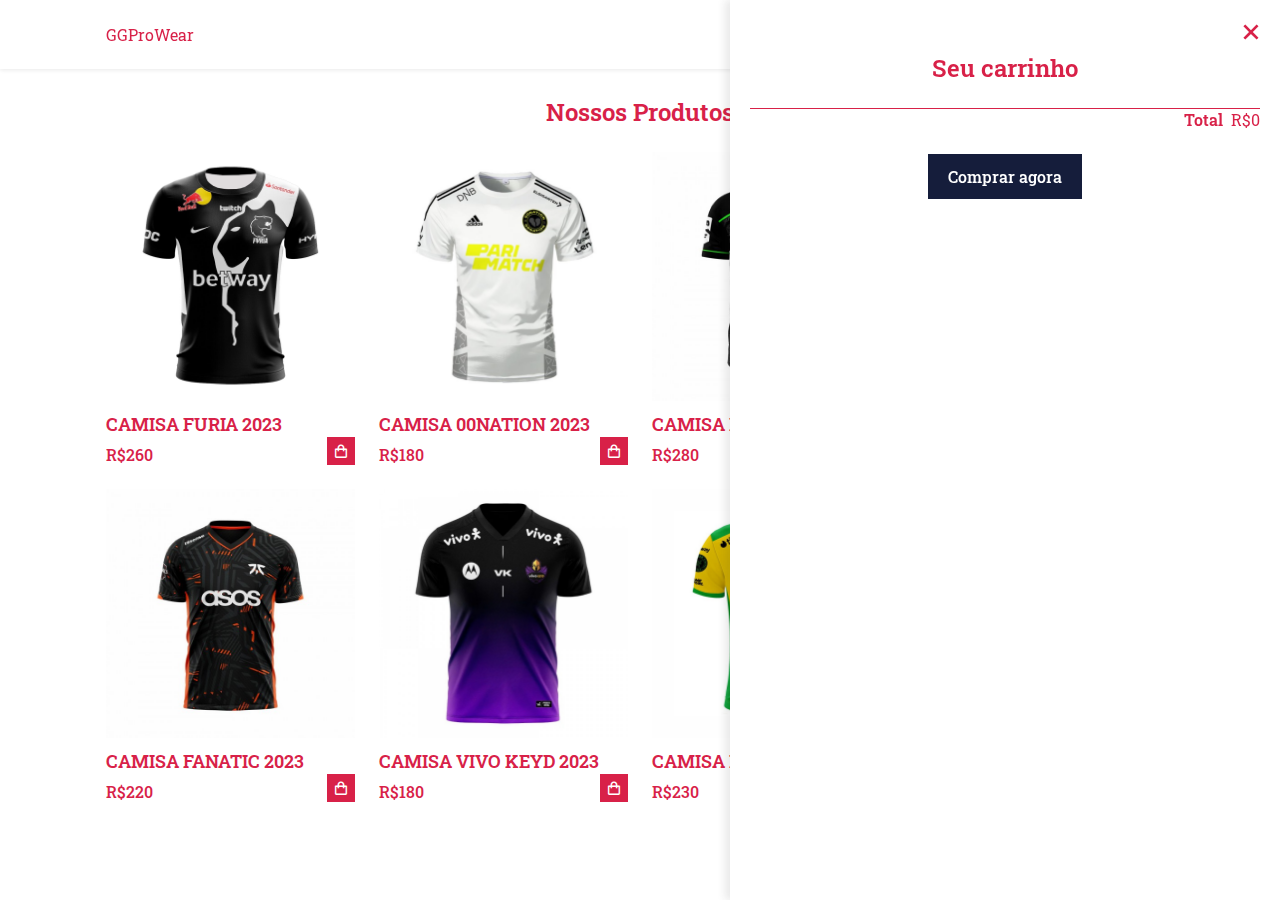
==== index.html @ 095cf4ad "SiteEcommerse" ====
<!DOCTYPE html>
<html lang="en">
<head>
    <meta charset="UTF-8">
    <meta name="viewport" content="width=device-width, initial-scale=1.0">
    <title>GG Pro Wear Website - Shopping carrinho</title>
    <!-- link do css-->
    <link rel="stylesheet" href="css/style.css">
    <!--icones-->
    <link href='https://unpkg.com/boxicons@2.1.4/css/boxicons.min.css' rel='stylesheet'>
</head>
<body>
    <!--logo e carrinho-->
    <header>
        <div class="nav container">
            <a href="#" class="logo">GGProWear</a>
            <!--icone do carrinho-->
            <i class='bx bx-cart' id="carrinho-icone"></i>
            <!--carrinho-->
            <div class="carrinho">
                <h2 class="carrinho-titulo">Seu carrinho</h2>
                <!--content-->
                <div class="carrinho-content">
 
                </div>
                <!--total-->
                <div class="total">
                    <div class="total-titulo">Total</div>
                    <div class="preco-total">R$0</div>
                </div>
                <!--botao-de-compra-->
                <button type="button" class="btn-comprar">Comprar agora</button>
                <!--fechar carrinho-->
                <i class="bx bx-x" id="fechar-carrinho"></i>


            </div>  
        </div>
    </header>
    <!--enunciado da loja-->
    <section class="shop container">
        <h2 class="section-title">Nossos Produtos</h2>
        <!-- camisas -->
        <div class="shop-content">
            <!--1 camisa-->
            <div class="Caixa-do-Protudo">
                <img src="img/camisa_furia.jpg" alt="" class="Produto-img">
                <h2 class="nome-do-produto">Camisa Furia 2023</h2>
                <span class="price">R$260</span>
                <i class='bx bx-shopping-bag add-carrinho'></i>
            </div> 
            <!--2 camisa-->
            <div class="Caixa-do-Protudo">
                <img src="img/Camisa_00nation.jpg" alt="" class="Produto-img">
                <h2 class="nome-do-produto">Camisa 00Nation 2023</h2>
                <span class="price">R$180</span>
                <i class='bx bx-shopping-bag add-carrinho'></i>
            </div> 
            <!--3 camisa-->
            <div class="Caixa-do-Protudo">
                <img src="img/camisa_loud.jpg" alt="" class="Produto-img">
                <h2 class="nome-do-produto">Camisa Loud 2023</h2>
                <span class="price">R$280</span>
                <i class='bx bx-shopping-bag add-carrinho'></i>
            </div> 
            <!--4 camisa-->
            <div class="Caixa-do-Protudo">
                <img src="img/camisa_pain.jpg" alt="" class="Produto-img">
                <h2 class="nome-do-produto">Camisa Pain 2023</h2>
                <span class="price">R$200</span>
                <i class='bx bx-shopping-bag add-carrinho'></i>
            </div> 
            <!--5 camisa-->
            <div class="Caixa-do-Protudo">
                <img src="img/camisa_FNC.jpeg" alt="" class="Produto-img">
                <h2 class="nome-do-produto">Camisa Fanatic 2023</h2>
                <span class="price">R$220</span>
                <i class='bx bx-shopping-bag add-carrinho'></i>
            </div>
             <!--6 camisa-->
            <div class="Caixa-do-Protudo">
                <img src="img/camisa_VK.jpg" alt="" class="Produto-img">
                <h2 class="nome-do-produto">Camisa Vivo Keyd 2023</h2>
                <span class="price">R$180</span>
                <i class='bx bx-shopping-bag add-carrinho'></i>
            </div> 
            <!--7 camisa-->
            <div class="Caixa-do-Protudo">
                <img src="img/camisa_mibr.jpg" alt="" class="Produto-img">
                <h2 class="nome-do-produto">Camisa MIBR 2023</h2>
                <span class="price">R$230</span>
                <i class='bx bx-shopping-bag add-carrinho'></i>
            </div> 
            <!--8 camisa-->
            <div class="Caixa-do-Protudo">
                <img src="img/camisa_rad.jpeg" alt="" class="Produto-img">
                <h2 class="nome-do-produto">Camisa Rad Canids 2023</h2>
                <span class="price">R$190</span>
                <i class='bx bx-shopping-bag add-carrinho'></i>
            </div> 
        </div>


    </section>
    <!--link do js-->
    <script src="js/main.js"></script>
</body>
</html>
---- css/style.css ----
/*Fontes do google*/
@import url('https://fonts.googleapis.com/css2?family=Roboto+Slab:wght@500&display=swap');
*{
    font-family: 'Roboto Slab', serif;
    margin: 0;
    padding: 0;
    scroll-padding-top: 2rem;
    scroll-behavior: smooth;
    box-sizing: border-box;
    list-style: none;
    text-decoration: none;
}
:root{
    --principal-color:#151d3b;
    --texto-color: #d82148;
    --fundo-color: #fff;
}
img{
    width: 100%;

}
body{
    color: var(--texto-color);
}
.container{
    max-width: 1068px;
    margin: auto;
    width: 100%;
}
section{
    padding: 4rem 0 3rem;
}
/* header*/
header{
    position:fixed;
    top: 0;
    left: 0;
    width: 100%;
    background: var(--fundo-color);
    box-shadow: 0 1px 4px hsl(0 4% 15% / 10%);
    z-index: 100;
}
.nav{
    display: flex;
    align-items: center;
    justify-content: space-between;
    padding: 20px 0;

}
.logo{
    font-size: 1,1rem;
    color: var(--texto-color);
    font-weight: 400;
}
#carrinho-icone{
    font-size: 1.8rem;
    cursor: pointer;
}

/*carrinho*/
.carrinho{
    position: fixed;
    top: 0;
    right: 0%;
    width: 550px;
    min-height: 100vh;
    padding: 20px;
    background-color: var(--fundo-color);
    box-shadow:  -5px 0px 8px hsl(0 4%  15% / 10% );
    transition: 0.3s;
}
.ativar.carrinho{
    right: 0;
}
.carrinho-titulo{
    text-align: center;
    font-size: 1.5rem;
    font-weight: 600;
    margin-top: 2rem;
}

.carrinho-box{
    display: grid;
    grid-template-columns: 32% 50% 18%;
    align-items: center;
    gap: 1rem;
    margin-top: 1rem;
}
.carrinho-img{
    width: 200px;
    height: 200px;
    object-fit: contain;
    padding: 10px;
}
.detail-box{
    display: grid;
    row-gap: 0.5rem;
}
.carrinho-produto-titulo{
    font-size: 1.5rem;
    text-transform: uppercase;
}
.carrinho-preco{
    font-weight: 500;
}
.carrinho-quantidade{
    border: 1px solid var(--principal-color);
    outline-color: var(--principal-color);
    width: 2.4rem;
    text-align: center;
    font-size: 1rem;
}
.remover-carrinho{
    font-size: 24px;
    color: var(--principal-color);
    cursor: pointer;
}
.total{
    display: flex;
    justify-content: flex-end;
    margin-top:  1.5rem;
    border-top: 1px solid var(--texto-color);
}
.total-titulo{
    font-size: 1rem;
    font-weight: 600;
}
.preco-total{
    margin-left: 0.5rem;

}
.btn-comprar{
    display: flex;
    margin: 1.5rem auto 0 auto;
    padding: 12px 20px;
    border: none;
    background: var(--principal-color);
    color: var(--fundo-color);
    font-size: 1rem;
    font-weight: 500;
    cursor: pointer;
}
.btn-comprar:hover{
    background: var(--texto-color);
}
#fechar-carrinho{
    position: absolute;
    top: 1rem;
    right: 0.8rem;
    font-size: 2rem;
    color: var(--texto-color);
    cursor: pointer;
}
.section-title{
    font-size: 1.5rem;
    font-weight: 600;
    text-align: center;
    margin-bottom: 1.5rem;
}
.shop{
    margin-top: 2rem;
}
/* box das camisas */
.shop-content{
    display: grid;
    grid-template-columns: repeat(auto-fit,minmax(220px,auto));
    gap:1.5rem;
}
.Caixa-do-Protudo{
    position: relative;
}
.Caixa-do-Protudo:hover{
    padding: 10px;
    border: 1px solid var(--principal-color);
    transition: 0.4s;
}
.Produto-img{
    width: 100%;
    height: auto;
    margin-bottom: 0.5rem;
}
.nome-do-produto{
    font-size: 1.1rem;
    font-weight: 600;
    text-transform: uppercase;
    margin-bottom: 0.5rem;
}
.price{
    font-weight: 500;
}
.add-carrinho{
    position: absolute;
    bottom: 0;
    right: 0;
    background: var(--texto-color);
    color: var(--fundo-color);
    padding: 6px;
    cursor: pointer;
}
.add-carrinho:houver{
    background: hsl(0, 72%, 25%);
}
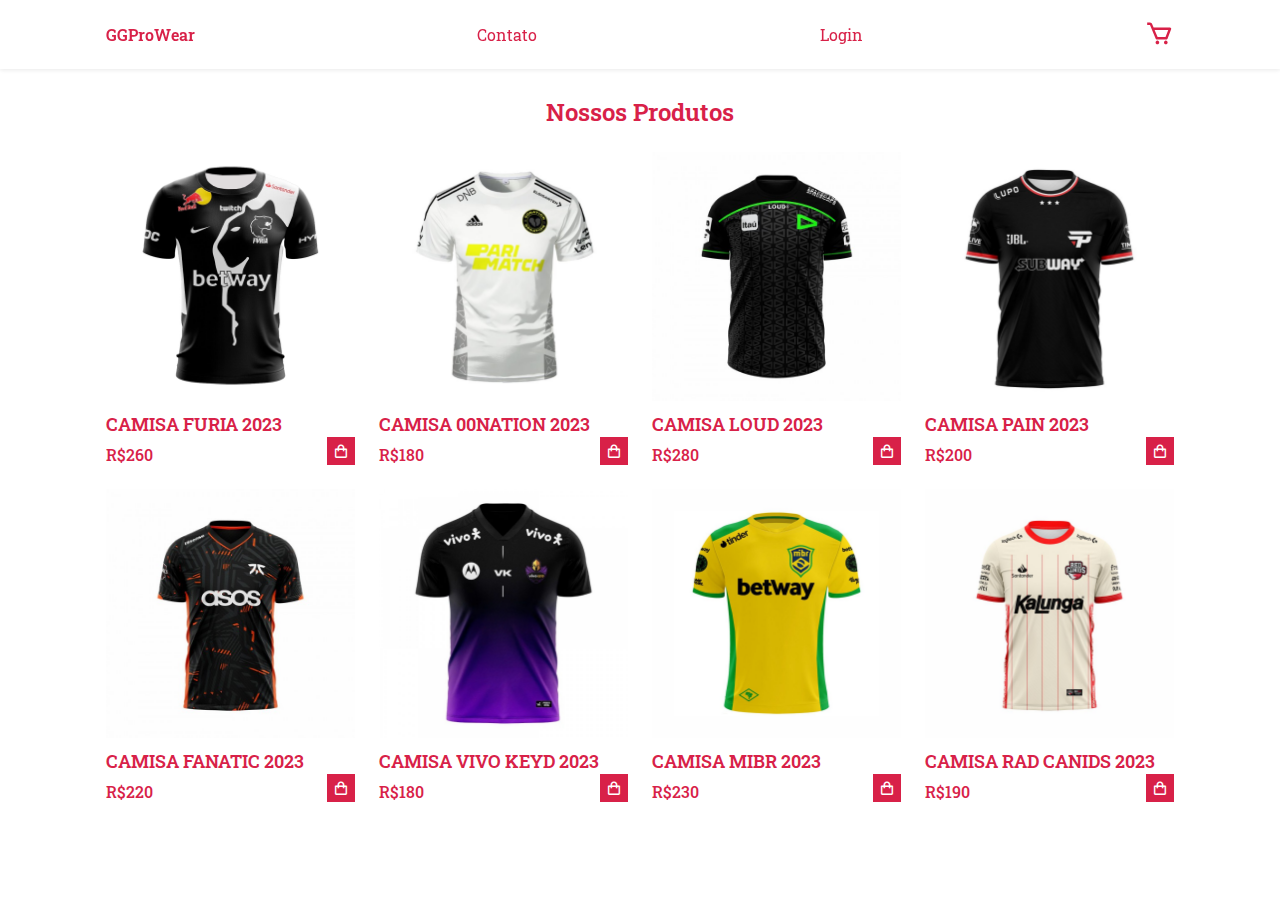
==== commit 2d813bbf: "colocando aba de login e contato" ====
--- a/index.html
+++ b/index.html
@@ -14,6 +14,13 @@
     <header>
         <div class="nav container">
             <a href="#" class="logo">GGProWear</a>
+            <!--Aba e contato-->
+            <div class="contato">
+                <a href="contato.html"><font color="#d82148">Contato</font></a>
+            </div>
+            <div class="login">
+                <a href="Login.html"><font color="#d82148">Login</font></a>
+            </div>
             <!--icone do carrinho-->
             <i class='bx bx-cart' id="carrinho-icone"></i>
             <!--carrinho-->
--- a/css/style.css
+++ b/css/style.css
@@ -48,9 +48,9 @@
 
 }
 .logo{
-    font-size: 1,1rem;
+    font-size: 4,2rem;
     color: var(--texto-color);
-    font-weight: 400;
+    font-weight: 600;
 }
 #carrinho-icone{
     font-size: 1.8rem;
@@ -61,13 +61,15 @@
 .carrinho{
     position: fixed;
     top: 0;
-    right: 0%;
+    right: -100%;
     width: 550px;
     min-height: 100vh;
     padding: 20px;
     background-color: var(--fundo-color);
     box-shadow:  -5px 0px 8px hsl(0 4%  15% / 10% );
     transition: 0.3s;
+    max-height: 80vh;
+    overflow: auto;
 }
 .ativar.carrinho{
     right: 0;
@@ -199,4 +201,42 @@
 }
 .add-carrinho:houver{
     background: hsl(0, 72%, 25%);
+}
+/*teste*/
+@media (max-width: 1080px){
+    .nav{
+        padding: 15px;
+    }
+    .section{
+        padding: 3rem 0 2rem;
+    }
+    .container{
+        margin: 0 auto;
+        width: 90%;
+    }
+    .carrinho{
+        margin-top: 2rem !important;
+    }
+}
+@media (max-width: 400px){
+    .nav{
+        padding: 11px;
+    }
+    .logo{
+        font-size: 1rem;
+    }
+    .cart{
+        width: 320px;
+    }
+}
+@media (max-width: 360px){
+    .carrinho{
+        margin-top: 1rem !important;
+    }
+    .cart{
+        width: 280px;
+    }
+}
+.loginecontato{
+    padding-right: 40px;
 }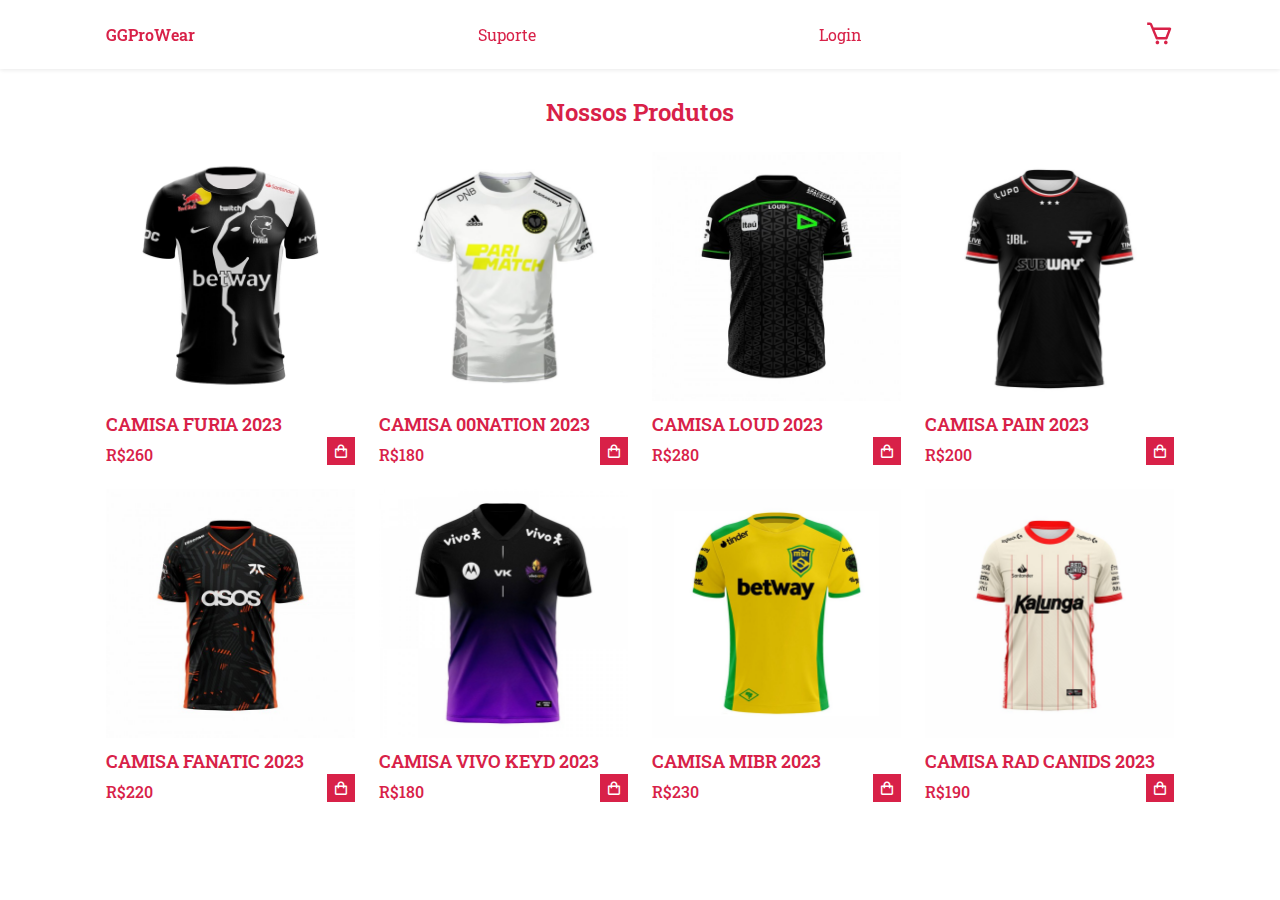
==== commit 3aca07e5: "ajustes e finalização do site" ====
--- a/index.html
+++ b/index.html
@@ -16,7 +16,7 @@
             <a href="#" class="logo">GGProWear</a>
             <!--Aba e contato-->
             <div class="contato">
-                <a href="contato.html"><font color="#d82148">Contato</font></a>
+                <a href="contato.html"><font color="#d82148">Suporte</font></a>
             </div>
             <div class="login">
                 <a href="Login.html"><font color="#d82148">Login</font></a>
